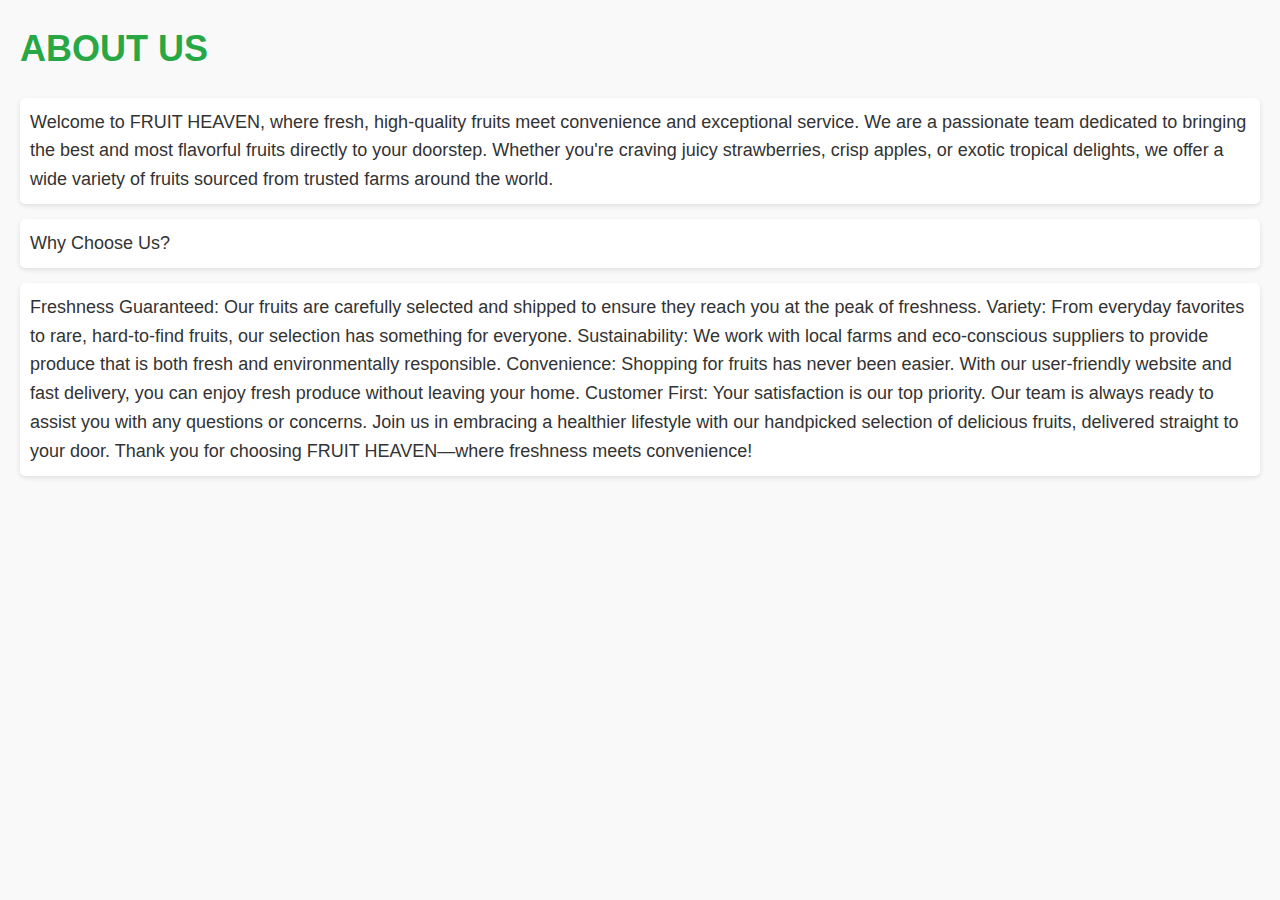
==== about.html @ 94ed27e8 "prathmesh op" ====
<!DOCTYPE html>
<html lang="en">
<head>
    <meta charset="UTF-8">
    <meta name="viewport" content="width=device-width, initial-scale=1.0">
    <title>FRUIT HEAVEN</title>
    <style>/* styles.css */

        /* Reset some default styles */
        body, h1, p {
            margin: 0;
            padding: 0;
            line-height: 1.6; /* Improve readability */
        }
        
        /* Set the background color and font for the body */
        body {
            font-family: Arial, sans-serif;
            background-color: #f9f9f9; /* Light background color */
            color: #333; /* Dark text color */
            padding: 20px; /* Add some padding around the content */
        }
        
        /* Header styles */
        h1 {
            font-size: 36px; /* Larger font size for the main heading */
            color: #28a745; /* Green color for the heading */
            margin-bottom: 20px; /* Space below the heading */
        }
        
        /* Paragraph styles */
        p {
            font-size: 18px; /* Font size for paragraphs */
            margin-bottom: 15px; /* Space below each paragraph */
            padding: 10px; /* Padding inside paragraphs */
            background-color: #ffffff; /* White background for paragraphs */
            border-radius: 5px; /* Rounded corners */
            box-shadow: 0 2px 5px rgba(0, 0, 0, 0.1); /* Subtle shadow for depth */
        }
        
        /* Additional styles for emphasis */
        p strong {
            color: #007BFF; /* Blue color for strong text */
        }
        
        /* Responsive design */
        @media (max-width: 600px) {
            h1 {
                font-size: 28px; /* Smaller font size for smaller screens */
            }
        
            p {
                font-size: 16px; /* Smaller font size for paragraphs on smaller screens */
            }
        }</style>
</head>
<body>

    <h1>ABOUT US</h1>

    <p>Welcome to FRUIT HEAVEN, where fresh, high-quality fruits meet convenience and exceptional service. We are a passionate team dedicated to bringing the best and most flavorful fruits directly to your doorstep. Whether you're craving juicy strawberries, crisp apples, or exotic tropical delights, we offer a wide variety of fruits sourced from trusted farms around the world.
    </p>

    <p>Why Choose Us?</p>

    <p>Freshness Guaranteed: Our fruits are carefully selected and shipped to ensure they reach you at the peak of freshness.

        Variety: From everyday favorites to rare, hard-to-find fruits, our selection has something for everyone.
        
        Sustainability: We work with local farms and eco-conscious suppliers to provide produce that is both fresh and environmentally responsible.
        
        Convenience: Shopping for fruits has never been easier. With our user-friendly website and fast delivery, you can enjoy fresh produce without leaving your home.
        
        Customer First: Your satisfaction is our top priority. Our team is always ready to assist you with any questions or concerns.
        Join us in embracing a healthier lifestyle with our handpicked selection of delicious fruits, delivered straight to your door. 
        
        Thank you for choosing FRUIT HEAVEN—where freshness meets convenience!</p>
</body>
</html>
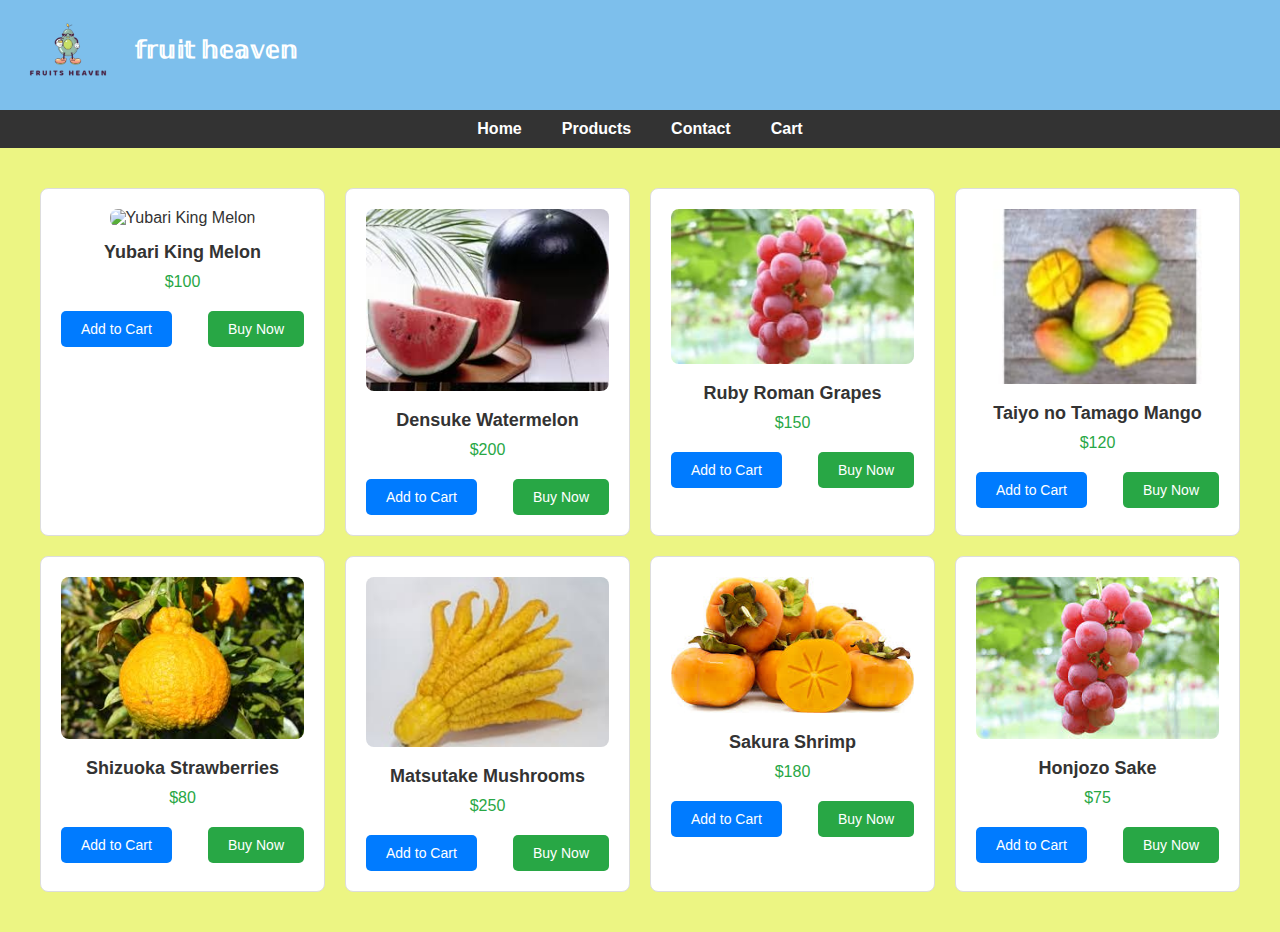
==== commit fd42ea7f: "Update about.html" ====
--- a/about.html
+++ b/about.html
@@ -3,77 +3,416 @@
 <head>
     <meta charset="UTF-8">
     <meta name="viewport" content="width=device-width, initial-scale=1.0">
-    <title>FRUIT HEAVEN</title>
-    <style>/* styles.css */
-
-        /* Reset some default styles */
-        body, h1, p {
+    <meta http-equiv="X-UA-Compatible" content="ie=edge">
+    <title>Product Page</title>
+    <link rel="stylesheet" href="products.css">
+    <style>
+        /* General Reset */
+        * {
             margin: 0;
             padding: 0;
-            line-height: 1.6; /* Improve readability */
-        }
-        
-        /* Set the background color and font for the body */
+            box-sizing: border-box;
+        }
+
+        /* Notification Styles */
+        .notification {
+            position: fixed;
+            top: 20px;
+            left: 50%;
+            transform: translateX(-50%);
+            background-color: #4CAF50;
+            color: white;
+            padding: 10px;
+            border-radius: 5px;
+            display: none;
+            z-index: 1000;
+        }
+
+        /* Body Styling */
         body {
             font-family: Arial, sans-serif;
-            background-color: #f9f9f9; /* Light background color */
-            color: #333; /* Dark text color */
-            padding: 20px; /* Add some padding around the content */
-        }
-        
-        /* Header styles */
-        h1 {
-            font-size: 36px; /* Larger font size for the main heading */
-            color: #28a745; /* Green color for the heading */
-            margin-bottom: 20px; /* Space below the heading */
-        }
-        
-        /* Paragraph styles */
-        p {
-            font-size: 18px; /* Font size for paragraphs */
-            margin-bottom: 15px; /* Space below each paragraph */
-            padding: 10px; /* Padding inside paragraphs */
-            background-color: #ffffff; /* White background for paragraphs */
-            border-radius: 5px; /* Rounded corners */
-            box-shadow: 0 2px 5px rgba(0, 0, 0, 0.1); /* Subtle shadow for depth */
-        }
-        
-        /* Additional styles for emphasis */
-        p strong {
-            color: #007BFF; /* Blue color for strong text */
-        }
-        
-        /* Responsive design */
-        @media (max-width: 600px) {
-            h1 {
-                font-size: 28px; /* Smaller font size for smaller screens */
-            }
-        
-            p {
-                font-size: 16px; /* Smaller font size for paragraphs on smaller screens */
-            }
-        }</style>
+            background-color: #f4f4f4;
+            color: #333;
+        }
+
+        /* Header Section */
+        .header {
+            background-color: #7dbfec;
+            color: white;
+            padding: 20px;
+            display: flex;
+            justify-content: space-between;
+            align-items: center;
+            flex-wrap: wrap;
+        }
+
+        .logo-container {
+            display: flex;
+            align-items: center;
+            flex: 1;
+            margin-bottom: 10px;
+        }
+
+        .logo {
+            height: 60px;
+            margin-right: 20px;
+        }
+
+        .company-name {
+            font-size: 24px;
+            font-weight: bold;
+        }
+
+        /* Navigation Bar */
+        nav {
+            background-color: #333;
+            padding: 10px 0;
+        }
+
+        nav ul {
+            list-style: none;
+            display: flex;
+            justify-content: center;
+            padding-left: 0;
+        }
+
+        nav ul li {
+            margin: 0 20px;
+        }
+
+        nav ul li a {
+            text-decoration: none;
+            color: white;
+            font-size: 16px;
+            font-weight: bold;
+            transition: color 0.3s;
+        }
+
+        nav ul li a:hover {
+            color: #ff7f50;
+        }
+
+        /* Product Grid Section */
+        .product-section {
+            padding: 40px;
+            background-color: #ecf583;
+        }
+
+        .product-grid {
+            display: grid;
+            grid-template-columns: repeat(4, 1fr);
+            gap: 20px;
+        }
+
+        .product-card {
+            background-color: #fff;
+            border: 1px solid #ddd;
+            border-radius: 8px;
+            padding: 20px;
+            text-align: center;
+            transition: transform 0.3s ease-in-out;
+        }
+
+        .product-card:hover {
+            transform: scale(1.05);
+        }
+
+        .product-image {
+            width: 100%;
+            height: auto;
+            border-radius: 8px;
+            margin-bottom: 15px;
+        }
+
+        .product-title {
+            font-size: 18px;
+            margin-bottom: 10px;
+        }
+
+        .product-price {
+            font-size: 16px;
+            color: #28a745;
+            margin-bottom: 20px;
+        }
+
+        /* Button Styles */
+        .product-actions {
+            display: flex;
+            justify-content: space-between;
+        }
+
+        .btn {
+            padding: 10px 20px;
+            border: none;
+            border-radius: 5px;
+            cursor: pointer;
+            font-size: 14px;
+            transition: background-color 0.3s ease;
+        }
+
+        .add-to-cart {
+            background-color: #007bff;
+            color: white;
+        }
+
+        .buy-now {
+            background-color: #28a745;
+            color: white;
+        }
+
+        .add-to-cart:hover {
+            background-color: #0056b3;
+        }
+
+        .buy-now:hover {
+            background-color: #218838;
+        }
+
+        /* Responsive Design */
+        @media (max-width: 1024px) {
+            /* Adjust the number of columns in the product grid */
+            .product-grid {
+                grid-template-columns: repeat(3, 1fr);
+            }
+        }
+
+        @media (max-width: 768px) {
+            /* Stack header elements vertically on smaller screens */
+            .header {
+                flex-direction: column;
+                align-items: flex-start;
+            }
+
+            .logo-container {
+                margin-bottom: 10px;
+            }
+
+            /* Adjust product grid for tablets */
+            .product-grid {
+                grid-template-columns: repeat(2, 1fr);
+            }
+
+            /* Adjust product card padding */
+            .product-card {
+                padding: 15px;
+            }
+
+            .company-name {
+                font-size: 20px;
+            }
+
+            nav ul {
+                flex-direction: column;
+                align-items: center;
+            }
+
+            nav ul li {
+                margin: 5px 0;
+            }
+
+            .btn {
+                padding: 8px 16px;
+                font-size: 12px;
+            }
+        }
+
+        @media (max-width: 480px) {
+            /* Adjust the number of columns for mobile */
+            .product-grid {
+                grid-template-columns: 1fr;
+            }
+
+            .company-name {
+                font-size: 18px;
+            }
+
+            .product-title {
+                font-size: 16px;
+            }
+
+            .product-price {
+                font-size: 14px;
+            }
+
+            .btn {
+                padding: 8px 12px;
+                font-size: 12px;
+            }
+
+            nav ul {
+                flex-direction: column;
+                padding-left: 0;
+                text-align: center;
+            }
+
+            nav ul li {
+                margin: 8px 0;
+            }
+        }
+    </style>
 </head>
 <body>
 
-    <h1>ABOUT US</h1>
-
-    <p>Welcome to FRUIT HEAVEN, where fresh, high-quality fruits meet convenience and exceptional service. We are a passionate team dedicated to bringing the best and most flavorful fruits directly to your doorstep. Whether you're craving juicy strawberries, crisp apples, or exotic tropical delights, we offer a wide variety of fruits sourced from trusted farms around the world.
-    </p>
-
-    <p>Why Choose Us?</p>
-
-    <p>Freshness Guaranteed: Our fruits are carefully selected and shipped to ensure they reach you at the peak of freshness.
-
-        Variety: From everyday favorites to rare, hard-to-find fruits, our selection has something for everyone.
-        
-        Sustainability: We work with local farms and eco-conscious suppliers to provide produce that is both fresh and environmentally responsible.
-        
-        Convenience: Shopping for fruits has never been easier. With our user-friendly website and fast delivery, you can enjoy fresh produce without leaving your home.
-        
-        Customer First: Your satisfaction is our top priority. Our team is always ready to assist you with any questions or concerns.
-        Join us in embracing a healthier lifestyle with our handpicked selection of delicious fruits, delivered straight to your door. 
-        
-        Thank you for choosing FRUIT HEAVEN—where freshness meets convenience!</p>
+    <!-- Header with Logo and Site Name -->
+    <header class="header">
+        <div class="logo-container">
+            <img src="LOGO BB.png" alt="Company Logo" class="logo">
+            <h1 class="company-name">𝕗𝕣𝕦𝕚𝕥 𝕙𝕖𝕒𝕧𝕖𝕟</h1>
+        </div>
+    </header>
+
+    <!-- Navigation Bar -->
+    <nav>
+        <ul>
+            <li><a href="home.html">Home</a></li>
+            <li><a href="products.html">Products</a></li>
+            <li><a href="contact.html">Contact</a></li>
+            <li><a href="cart.html">Cart</a></li>
+        </ul>
+    </nav>
+
+    <!-- Notification for item added to cart -->
+    <div id="notification" class="notification">Item added to cart!</div>
+
+    <!-- Product Grid Section -->
+    <section class="product-section">
+        <div class="product-grid">
+            <!-- Product 1 -->
+            <div class="product-card">
+                <img src="img1..jpg" alt="Yubari King Melon" class="product-image">
+                <h3 class="product-title">Yubari King Melon</h3>
+                <p class="product-price">$100</p>
+                <div class="product-actions">
+                    <button class="btn add-to-cart" data-title="Yubari King Melon" data-price="100">Add to Cart</button>
+                    <button class="btn buy-now" data-title="Yubari King Melon" data-price="100">Buy Now</button>
+                </div>
+            </div>
+
+            <!-- Product 2 -->
+            <div class="product-card">
+                <img src="img2.jpg" alt="Densuke Watermelon" class="product-image">
+                <h3 class="product-title">Densuke Watermelon</h3>
+                <p class="product-price">$200</p>
+                <div class="product-actions">
+                    <button class="btn add-to-cart" data-title="Densuke Watermelon" data-price="200">Add to Cart</button>
+                    <button class="btn buy-now" data-title="Densuke Watermelon" data-price="200">Buy Now</button>
+                </div>
+            </div>
+
+            <!-- Product 3 -->
+            <div class="product-card">
+                <img src="img3333.jpg" alt="Ruby Roman Grapes" class="product-image">
+                <h3 class="product-title">Ruby Roman Grapes</h3>
+                <p class="product-price">$150</p>
+                <div class="product-actions">
+                    <button class="btn add-to-cart" data-title="Ruby Roman Grapes" data-price="150">Add to Cart</button>
+                    <button class="btn buy-now" data-title="Ruby Roman Grapes" data-price="150">Buy Now</button>
+                </div>
+            </div>
+
+            <!-- Product 4 -->
+            <div class="product-card">
+                <img src="img44.jpg" alt="Taiyo no Tamago Mango" class="product-image">
+                <h3 class="product-title">Taiyo no Tamago Mango</h3>
+                <p class="product-price">$120</p>
+                <div class="product-actions">
+                    <button class="btn add-to-cart" data-title="Taiyo no Tamago Mango" data-price="120">Add to Cart</button>
+                    <button class="btn buy-now" data-title="Taiyo no Tamago Mango" data-price="120">Buy Now</button>
+                </div>
+            </div>
+
+            <!-- Product 5 -->
+            <div class="product-card">
+                <img src="img5.jpg" alt="Shizuoka Strawberries" class="product-image">
+                <h3 class="product-title">Shizuoka Strawberries</h3>
+                <p class="product-price">$80</p>
+                <div class="product-actions">
+                    <button class="btn add-to-cart" data-title="Shizuoka Strawberries" data-price="80">Add to Cart</button>
+                    <button class="btn buy-now" data-title="Shizuoka Strawberries" data-price="80">Buy Now</button>
+                </div>
+            </div>
+
+            <!-- Product 6 -->
+            <div class="product-card">
+                <img src="img6...jpg" alt="Matsutake Mushrooms" class="product-image">
+                <h3 class="product-title">Matsutake Mushrooms</h3>
+                <p class="product-price">$250</p>
+                <div class="product-actions">
+                    <button class="btn add-to-cart" data-title="Matsutake Mushrooms" data-price="250">Add to Cart</button>
+                    <button class="btn buy-now" data-title="Matsutake Mushrooms" data-price="250">Buy Now</button>
+                </div>
+            </div>
+
+            <!-- Product 7 -->
+            <div class="product-card">
+                <img src="img7.jpg" alt="Sakura Shrimp" class="product-image">
+                <h3 class="product-title">Sakura Shrimp</h3>
+                <p class="product-price">$180</p>
+                <div class="product-actions">
+                    <button class="btn add-to-cart" data-title="Sakura Shrimp" data-price="180">Add to Cart</button>
+                    <button class="btn buy-now" data-title="Sakura Shrimp" data-price="180">Buy Now</button>
+                </div>
+            </div>
+
+            <!-- Product 8 -->
+            <div class="product-card">
+                <img src="img8.jpg" alt="Honjozo Sake" class="product-image">
+                <h3 class="product-title">Honjozo Sake</h3>
+                <p class="product-price">$75</p>
+                <div class="product-actions">
+                    <button class="btn add-to-cart" data-title="Honjozo Sake" data-price="75">Add to Cart</button>
+                    <button class="btn buy-now" data-title="Honjozo Sake" data-price="75">Buy Now</button>
+                </div>
+            </div>
+        </div>
+    </section>
+
+    <script>
+        // Handle "Add to Cart" action
+        document.querySelectorAll('.add-to-cart').forEach(button => {
+            button.addEventListener('click', function() {
+                const title = this.getAttribute('data-title');
+                const price = parseFloat(this.getAttribute('data-price'));
+
+                let cart = JSON.parse(localStorage.getItem('cart')) || [];
+                const existingItem = cart.find(item => item.title === title);
+
+                if (existingItem) {
+                    existingItem.quantity++;
+                } else {
+                    cart.push({ title, price, quantity: 1 });
+                }
+
+                localStorage.setItem('cart', JSON.stringify(cart));
+
+                const notification = document.getElementById('notification');
+                notification.style.display = "block";
+                setTimeout(() => {
+                    notification.style.display = "none";
+                }, 3000);
+            });
+        });
+
+        // Handle "Buy Now" action
+        document.querySelectorAll('.buy-now').forEach(button => {
+            button.addEventListener('click', function() {
+                const title = this.getAttribute('data-title');
+                const price = parseFloat(this.getAttribute('data-price'));
+
+                let cart = JSON.parse(localStorage.getItem('cart')) || [];
+                const existingItem = cart.find(item => item.title === title);
+
+                if (existingItem) {
+                    existingItem.quantity++;
+                } else {
+                    cart.push({ title, price, quantity: 1 });
+                }
+
+                localStorage.setItem('cart', JSON.stringify(cart));
+                window.location.href = 'cart.html'; // Redirect to the cart page
+            });
+        });
+    </script>
+
 </body>
-</html>+</html>
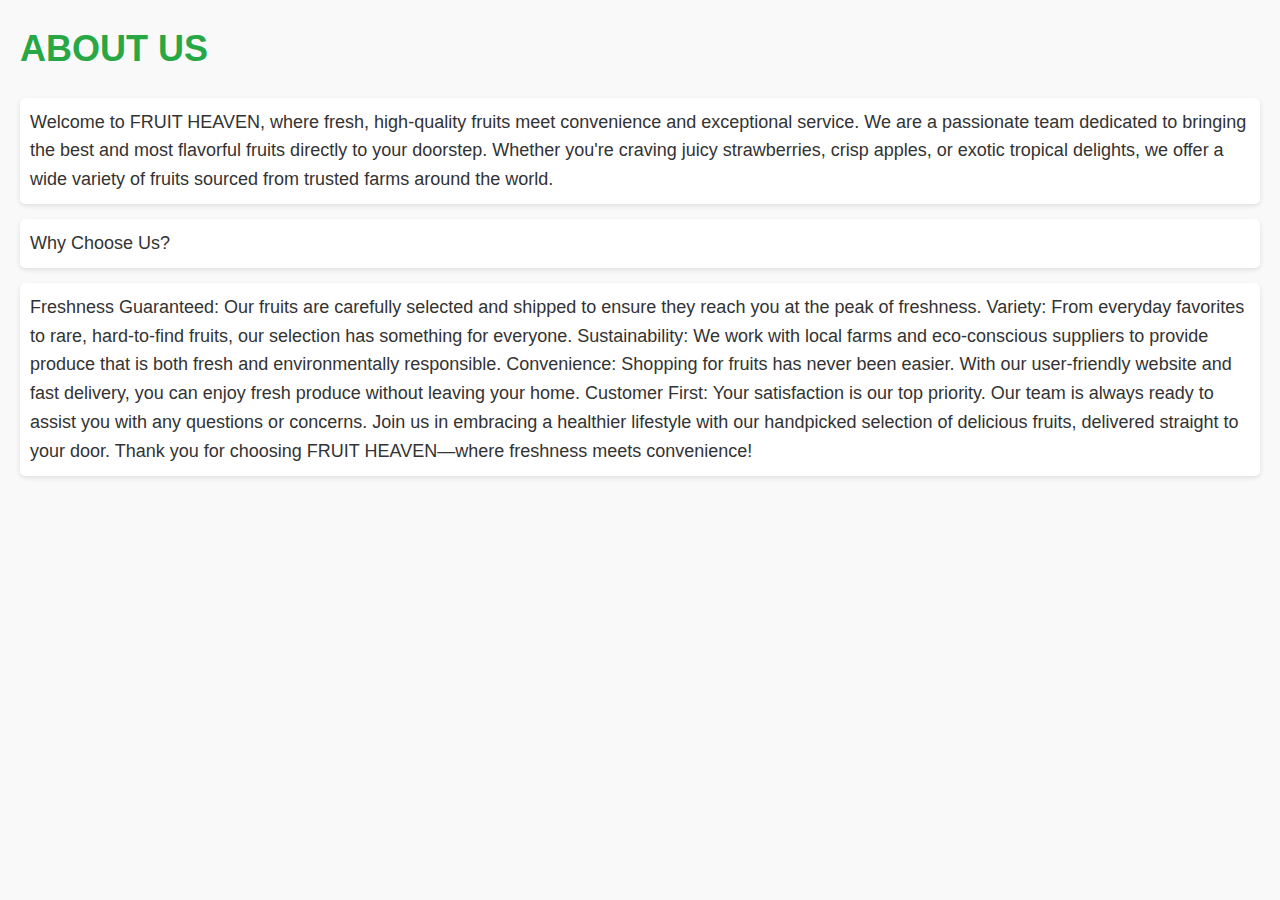
==== commit 89c6f470: "Update about.html" ====
--- a/about.html
+++ b/about.html
@@ -3,416 +3,77 @@
 <head>
     <meta charset="UTF-8">
     <meta name="viewport" content="width=device-width, initial-scale=1.0">
-    <meta http-equiv="X-UA-Compatible" content="ie=edge">
-    <title>Product Page</title>
-    <link rel="stylesheet" href="products.css">
-    <style>
-        /* General Reset */
-        * {
+    <title>FRUIT HEAVEN</title>
+    <style>/* styles.css */
+
+        /* Reset some default styles */
+        body, h1, p {
             margin: 0;
             padding: 0;
-            box-sizing: border-box;
+            line-height: 1.6; /* Improve readability */
         }
-
-        /* Notification Styles */
-        .notification {
-            position: fixed;
-            top: 20px;
-            left: 50%;
-            transform: translateX(-50%);
-            background-color: #4CAF50;
-            color: white;
-            padding: 10px;
-            border-radius: 5px;
-            display: none;
-            z-index: 1000;
-        }
-
-        /* Body Styling */
+        
+        /* Set the background color and font for the body */
         body {
             font-family: Arial, sans-serif;
-            background-color: #f4f4f4;
-            color: #333;
+            background-color: #f9f9f9; /* Light background color */
+            color: #333; /* Dark text color */
+            padding: 20px; /* Add some padding around the content */
         }
-
-        /* Header Section */
-        .header {
-            background-color: #7dbfec;
-            color: white;
-            padding: 20px;
-            display: flex;
-            justify-content: space-between;
-            align-items: center;
-            flex-wrap: wrap;
+        
+        /* Header styles */
+        h1 {
+            font-size: 36px; /* Larger font size for the main heading */
+            color: #28a745; /* Green color for the heading */
+            margin-bottom: 20px; /* Space below the heading */
         }
-
-        .logo-container {
-            display: flex;
-            align-items: center;
-            flex: 1;
-            margin-bottom: 10px;
+        
+        /* Paragraph styles */
+        p {
+            font-size: 18px; /* Font size for paragraphs */
+            margin-bottom: 15px; /* Space below each paragraph */
+            padding: 10px; /* Padding inside paragraphs */
+            background-color: #ffffff; /* White background for paragraphs */
+            border-radius: 5px; /* Rounded corners */
+            box-shadow: 0 2px 5px rgba(0, 0, 0, 0.1); /* Subtle shadow for depth */
         }
-
-        .logo {
-            height: 60px;
-            margin-right: 20px;
+        
+        /* Additional styles for emphasis */
+        p strong {
+            color: #007BFF; /* Blue color for strong text */
         }
-
-        .company-name {
-            font-size: 24px;
-            font-weight: bold;
-        }
-
-        /* Navigation Bar */
-        nav {
-            background-color: #333;
-            padding: 10px 0;
-        }
-
-        nav ul {
-            list-style: none;
-            display: flex;
-            justify-content: center;
-            padding-left: 0;
-        }
-
-        nav ul li {
-            margin: 0 20px;
-        }
-
-        nav ul li a {
-            text-decoration: none;
-            color: white;
-            font-size: 16px;
-            font-weight: bold;
-            transition: color 0.3s;
-        }
-
-        nav ul li a:hover {
-            color: #ff7f50;
-        }
-
-        /* Product Grid Section */
-        .product-section {
-            padding: 40px;
-            background-color: #ecf583;
-        }
-
-        .product-grid {
-            display: grid;
-            grid-template-columns: repeat(4, 1fr);
-            gap: 20px;
-        }
-
-        .product-card {
-            background-color: #fff;
-            border: 1px solid #ddd;
-            border-radius: 8px;
-            padding: 20px;
-            text-align: center;
-            transition: transform 0.3s ease-in-out;
-        }
-
-        .product-card:hover {
-            transform: scale(1.05);
-        }
-
-        .product-image {
-            width: 100%;
-            height: auto;
-            border-radius: 8px;
-            margin-bottom: 15px;
-        }
-
-        .product-title {
-            font-size: 18px;
-            margin-bottom: 10px;
-        }
-
-        .product-price {
-            font-size: 16px;
-            color: #28a745;
-            margin-bottom: 20px;
-        }
-
-        /* Button Styles */
-        .product-actions {
-            display: flex;
-            justify-content: space-between;
-        }
-
-        .btn {
-            padding: 10px 20px;
-            border: none;
-            border-radius: 5px;
-            cursor: pointer;
-            font-size: 14px;
-            transition: background-color 0.3s ease;
-        }
-
-        .add-to-cart {
-            background-color: #007bff;
-            color: white;
-        }
-
-        .buy-now {
-            background-color: #28a745;
-            color: white;
-        }
-
-        .add-to-cart:hover {
-            background-color: #0056b3;
-        }
-
-        .buy-now:hover {
-            background-color: #218838;
-        }
-
-        /* Responsive Design */
-        @media (max-width: 1024px) {
-            /* Adjust the number of columns in the product grid */
-            .product-grid {
-                grid-template-columns: repeat(3, 1fr);
+        
+        /* Responsive design */
+        @media (max-width: 600px) {
+            h1 {
+                font-size: 28px; /* Smaller font size for smaller screens */
             }
-        }
-
-        @media (max-width: 768px) {
-            /* Stack header elements vertically on smaller screens */
-            .header {
-                flex-direction: column;
-                align-items: flex-start;
+        
+            p {
+                font-size: 16px; /* Smaller font size for paragraphs on smaller screens */
             }
-
-            .logo-container {
-                margin-bottom: 10px;
-            }
-
-            /* Adjust product grid for tablets */
-            .product-grid {
-                grid-template-columns: repeat(2, 1fr);
-            }
-
-            /* Adjust product card padding */
-            .product-card {
-                padding: 15px;
-            }
-
-            .company-name {
-                font-size: 20px;
-            }
-
-            nav ul {
-                flex-direction: column;
-                align-items: center;
-            }
-
-            nav ul li {
-                margin: 5px 0;
-            }
-
-            .btn {
-                padding: 8px 16px;
-                font-size: 12px;
-            }
-        }
-
-        @media (max-width: 480px) {
-            /* Adjust the number of columns for mobile */
-            .product-grid {
-                grid-template-columns: 1fr;
-            }
-
-            .company-name {
-                font-size: 18px;
-            }
-
-            .product-title {
-                font-size: 16px;
-            }
-
-            .product-price {
-                font-size: 14px;
-            }
-
-            .btn {
-                padding: 8px 12px;
-                font-size: 12px;
-            }
-
-            nav ul {
-                flex-direction: column;
-                padding-left: 0;
-                text-align: center;
-            }
-
-            nav ul li {
-                margin: 8px 0;
-            }
-        }
-    </style>
+        }</style>
 </head>
 <body>
 
-    <!-- Header with Logo and Site Name -->
-    <header class="header">
-        <div class="logo-container">
-            <img src="LOGO BB.png" alt="Company Logo" class="logo">
-            <h1 class="company-name">𝕗𝕣𝕦𝕚𝕥 𝕙𝕖𝕒𝕧𝕖𝕟</h1>
-        </div>
-    </header>
+    <h1>ABOUT US</h1>
 
-    <!-- Navigation Bar -->
-    <nav>
-        <ul>
-            <li><a href="home.html">Home</a></li>
-            <li><a href="products.html">Products</a></li>
-            <li><a href="contact.html">Contact</a></li>
-            <li><a href="cart.html">Cart</a></li>
-        </ul>
-    </nav>
+    <p>Welcome to FRUIT HEAVEN, where fresh, high-quality fruits meet convenience and exceptional service. We are a passionate team dedicated to bringing the best and most flavorful fruits directly to your doorstep. Whether you're craving juicy strawberries, crisp apples, or exotic tropical delights, we offer a wide variety of fruits sourced from trusted farms around the world.
+    </p>
 
-    <!-- Notification for item added to cart -->
-    <div id="notification" class="notification">Item added to cart!</div>
+    <p>Why Choose Us?</p>
 
-    <!-- Product Grid Section -->
-    <section class="product-section">
-        <div class="product-grid">
-            <!-- Product 1 -->
-            <div class="product-card">
-                <img src="img1..jpg" alt="Yubari King Melon" class="product-image">
-                <h3 class="product-title">Yubari King Melon</h3>
-                <p class="product-price">$100</p>
-                <div class="product-actions">
-                    <button class="btn add-to-cart" data-title="Yubari King Melon" data-price="100">Add to Cart</button>
-                    <button class="btn buy-now" data-title="Yubari King Melon" data-price="100">Buy Now</button>
-                </div>
-            </div>
+    <p>Freshness Guaranteed: Our fruits are carefully selected and shipped to ensure they reach you at the peak of freshness.
 
-            <!-- Product 2 -->
-            <div class="product-card">
-                <img src="img2.jpg" alt="Densuke Watermelon" class="product-image">
-                <h3 class="product-title">Densuke Watermelon</h3>
-                <p class="product-price">$200</p>
-                <div class="product-actions">
-                    <button class="btn add-to-cart" data-title="Densuke Watermelon" data-price="200">Add to Cart</button>
-                    <button class="btn buy-now" data-title="Densuke Watermelon" data-price="200">Buy Now</button>
-                </div>
-            </div>
-
-            <!-- Product 3 -->
-            <div class="product-card">
-                <img src="img3333.jpg" alt="Ruby Roman Grapes" class="product-image">
-                <h3 class="product-title">Ruby Roman Grapes</h3>
-                <p class="product-price">$150</p>
-                <div class="product-actions">
-                    <button class="btn add-to-cart" data-title="Ruby Roman Grapes" data-price="150">Add to Cart</button>
-                    <button class="btn buy-now" data-title="Ruby Roman Grapes" data-price="150">Buy Now</button>
-                </div>
-            </div>
-
-            <!-- Product 4 -->
-            <div class="product-card">
-                <img src="img44.jpg" alt="Taiyo no Tamago Mango" class="product-image">
-                <h3 class="product-title">Taiyo no Tamago Mango</h3>
-                <p class="product-price">$120</p>
-                <div class="product-actions">
-                    <button class="btn add-to-cart" data-title="Taiyo no Tamago Mango" data-price="120">Add to Cart</button>
-                    <button class="btn buy-now" data-title="Taiyo no Tamago Mango" data-price="120">Buy Now</button>
-                </div>
-            </div>
-
-            <!-- Product 5 -->
-            <div class="product-card">
-                <img src="img5.jpg" alt="Shizuoka Strawberries" class="product-image">
-                <h3 class="product-title">Shizuoka Strawberries</h3>
-                <p class="product-price">$80</p>
-                <div class="product-actions">
-                    <button class="btn add-to-cart" data-title="Shizuoka Strawberries" data-price="80">Add to Cart</button>
-                    <button class="btn buy-now" data-title="Shizuoka Strawberries" data-price="80">Buy Now</button>
-                </div>
-            </div>
-
-            <!-- Product 6 -->
-            <div class="product-card">
-                <img src="img6...jpg" alt="Matsutake Mushrooms" class="product-image">
-                <h3 class="product-title">Matsutake Mushrooms</h3>
-                <p class="product-price">$250</p>
-                <div class="product-actions">
-                    <button class="btn add-to-cart" data-title="Matsutake Mushrooms" data-price="250">Add to Cart</button>
-                    <button class="btn buy-now" data-title="Matsutake Mushrooms" data-price="250">Buy Now</button>
-                </div>
-            </div>
-
-            <!-- Product 7 -->
-            <div class="product-card">
-                <img src="img7.jpg" alt="Sakura Shrimp" class="product-image">
-                <h3 class="product-title">Sakura Shrimp</h3>
-                <p class="product-price">$180</p>
-                <div class="product-actions">
-                    <button class="btn add-to-cart" data-title="Sakura Shrimp" data-price="180">Add to Cart</button>
-                    <button class="btn buy-now" data-title="Sakura Shrimp" data-price="180">Buy Now</button>
-                </div>
-            </div>
-
-            <!-- Product 8 -->
-            <div class="product-card">
-                <img src="img8.jpg" alt="Honjozo Sake" class="product-image">
-                <h3 class="product-title">Honjozo Sake</h3>
-                <p class="product-price">$75</p>
-                <div class="product-actions">
-                    <button class="btn add-to-cart" data-title="Honjozo Sake" data-price="75">Add to Cart</button>
-                    <button class="btn buy-now" data-title="Honjozo Sake" data-price="75">Buy Now</button>
-                </div>
-            </div>
-        </div>
-    </section>
-
-    <script>
-        // Handle "Add to Cart" action
-        document.querySelectorAll('.add-to-cart').forEach(button => {
-            button.addEventListener('click', function() {
-                const title = this.getAttribute('data-title');
-                const price = parseFloat(this.getAttribute('data-price'));
-
-                let cart = JSON.parse(localStorage.getItem('cart')) || [];
-                const existingItem = cart.find(item => item.title === title);
-
-                if (existingItem) {
-                    existingItem.quantity++;
-                } else {
-                    cart.push({ title, price, quantity: 1 });
-                }
-
-                localStorage.setItem('cart', JSON.stringify(cart));
-
-                const notification = document.getElementById('notification');
-                notification.style.display = "block";
-                setTimeout(() => {
-                    notification.style.display = "none";
-                }, 3000);
-            });
-        });
-
-        // Handle "Buy Now" action
-        document.querySelectorAll('.buy-now').forEach(button => {
-            button.addEventListener('click', function() {
-                const title = this.getAttribute('data-title');
-                const price = parseFloat(this.getAttribute('data-price'));
-
-                let cart = JSON.parse(localStorage.getItem('cart')) || [];
-                const existingItem = cart.find(item => item.title === title);
-
-                if (existingItem) {
-                    existingItem.quantity++;
-                } else {
-                    cart.push({ title, price, quantity: 1 });
-                }
-
-                localStorage.setItem('cart', JSON.stringify(cart));
-                window.location.href = 'cart.html'; // Redirect to the cart page
-            });
-        });
-    </script>
-
+        Variety: From everyday favorites to rare, hard-to-find fruits, our selection has something for everyone.
+        
+        Sustainability: We work with local farms and eco-conscious suppliers to provide produce that is both fresh and environmentally responsible.
+        
+        Convenience: Shopping for fruits has never been easier. With our user-friendly website and fast delivery, you can enjoy fresh produce without leaving your home.
+        
+        Customer First: Your satisfaction is our top priority. Our team is always ready to assist you with any questions or concerns.
+        Join us in embracing a healthier lifestyle with our handpicked selection of delicious fruits, delivered straight to your door. 
+        
+        Thank you for choosing FRUIT HEAVEN—where freshness meets convenience!</p>
 </body>
 </html>
